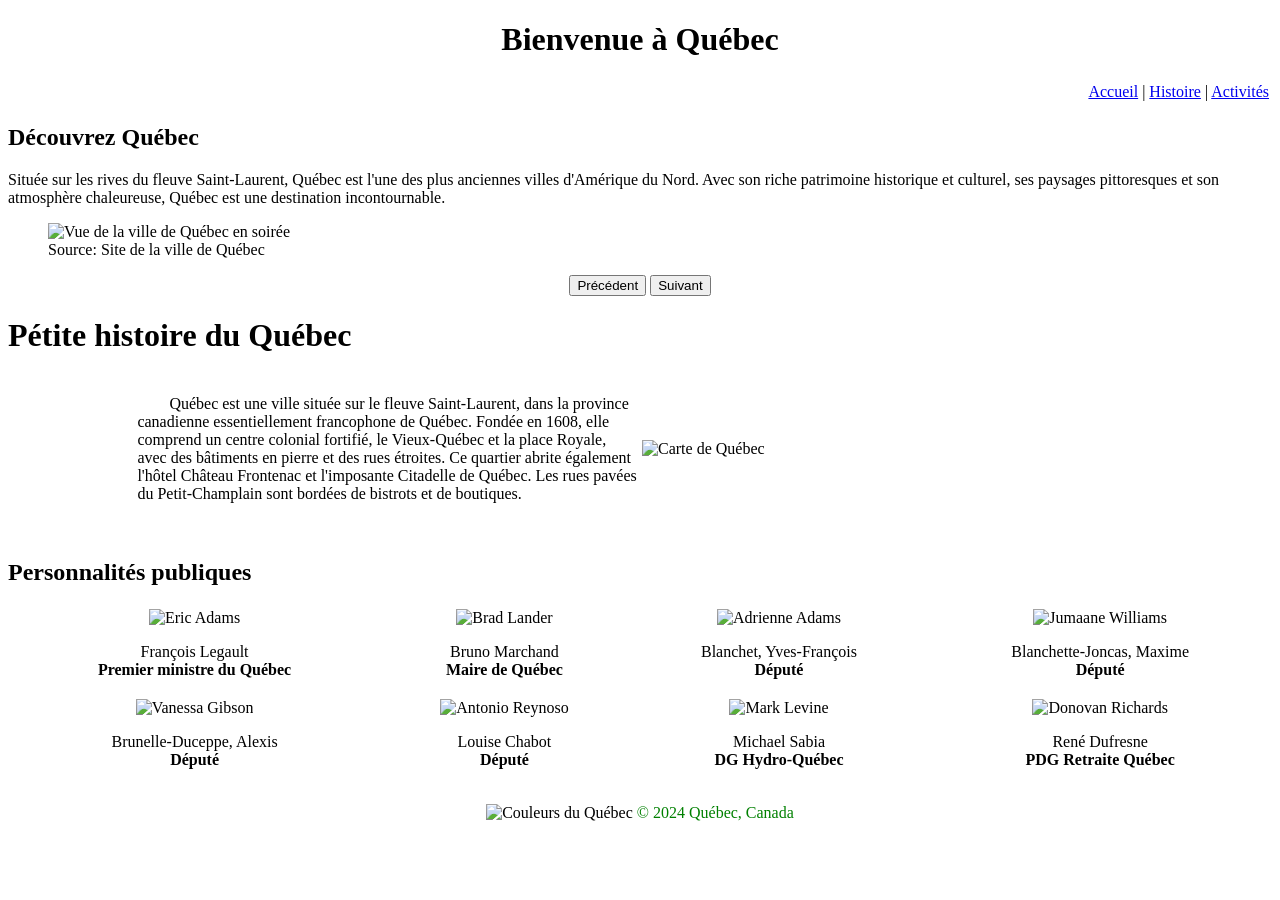
==== index.html @ cc97dfcc "Création du projet" ====
<!DOCTYPE html>
<html lang="fr">
<head>
    <meta charset="UTF-8">
    <meta name="viewport" content="width=device-width, initial-scale=1.0">
    <title>Ville de Québec - Accueil</title>
</head>
<body>

    <header>
        <center><h1>Bienvenue à Québec</h1></center>

        <!-- Menu avec liens -->
        <nav>
            <table width="100%">
                <tr>
                    <td align="right">
                        <a href="index.html">Accueil</a> |
                        <a href="histoire.html">Histoire</a> |
                        <a href="activites.html">Activités</a>
                    </td>
                </tr>
            </table>
        </nav>
    </header>

    <main>
        <section margin-left=20px;>
            <h2>Découvrez Québec</h2>
            <p>Située sur les rives du fleuve Saint-Laurent, Québec est l'une des plus anciennes villes d'Amérique du Nord. Avec son riche patrimoine historique et culturel, ses paysages pittoresques et son atmosphère chaleureuse, Québec est une destination incontournable.</p>
            <div id="slideshow">
                <figure class="slide">
                    <img src="img/paysage-nuit.jpg" alt="Vue de la ville de Québec en soirée" width="1150" height="400">
                    <figcaption>Source: Site de la ville de Québec</figcaption>
                </figure>
                <figure class="slide">
                    <img src="img/Chateau_Frontenac_Quebec_city_Canada.jpg" alt="Chateau Frontenac" width="1150" height="400">
                    <figcaption>Source: Site de la ville de québec</figcaption>
                </figure>
                <figure class="slide">
                    <img src="img/quebec-dusk.jpg" alt="Fort de Québec" width="1150" height="400">
                    <figcaption>Source: about-quebec.com</figcaption>
                </figure>
                <figure class="slide">
                    <img src="img/RuedeQuebec.jpg" alt="Rue de Québec" width="1150" height="400">
                    <figcaption>Source: quebeclemag.com</figcaption>
                </figure>
                <figure class="slide">
                    <img src="img/vieux_port_marina.jpg" alt="Vieux port de Québec" width="1150" height="400">
                    <figcaption>Source: quebec-cite.com</figcaption>
                </figure>
                <!-- Ajout des boutons pour navigation -->
                <div align="center">
                    <button onclick="previousSlide()">Précédent</button>
                    <button onclick="nextSlide()">Suivant</button>
                </div>
            </div>
        </section>

        <!-- Section des événements locaux -->
    <h1>Pétite histoire du Québec</h1>

    <table border="0" width="80%" align="center">
        <tr>
            <!-- Colonne gauche avec les filtres de recherche -->
            <td width="50%">
                <p margin-left=20px;>&nbsp;&nbsp;&nbsp;&nbsp;&nbsp;&nbsp;&nbsp;&nbsp;Québec est une ville située sur le fleuve Saint-Laurent, dans la province canadienne essentiellement francophone de Québec. Fondée en 1608, elle comprend un centre colonial fortifié, le Vieux-Québec et la place Royale, avec des bâtiments en pierre et des rues étroites. Ce quartier abrite également l'hôtel Château Frontenac et l'imposante Citadelle de Québec. Les rues pavées du Petit-Champlain sont bordées de bistrots et de boutiques.</p>
            </td>

            <!-- Colonne droite avec les événements listés -->
            <td width="50%">
                <p> <img src="img/carte-quebec-canada.jpg" alt="Carte de Québec" width="400" height="300"> </p>
            </td>
        </tr>
    </table>

    <br>
    <!-- Section des élus locaux -->
    <h2>Personnalités publiques</h2>

    <table border="0" width="100%">
        <tr>
            <td align="center">
                <img src="img/personnalites/legault.jpeg" alt="Eric Adams" width="80" height="80">
                <p>François Legault<br><b>Premier ministre du Québec</b></p>
            </td>
            <td align="center">
                <img src="img/personnalites/maire.jpeg" alt="Brad Lander" width="80" height="80">
                <p>Bruno Marchand<br><b>Maire de Québec</b></p>
            </td>
            <td align="center">
                <img src="img/personnalites/Blanchet.jpeg" alt="Adrienne Adams" width="80" height="80">
                <p>Blanchet, Yves-François<br><b>Député</b></p>
            </td>
            <td align="center">
                <img src="img/personnalites/Blanchette.jpeg" alt="Jumaane Williams" width="80" height="80">
                <p>Blanchette-Joncas, Maxime<br><b>Député</b></p>
            </td>
        </tr>
        <tr>
            <td align="center">
                <img src="img/personnalites/Brunelle.jpeg" alt="Vanessa Gibson" width="80" height="80">
                <p>Brunelle-Duceppe, Alexis<br><b>Député</b></p>
            </td>
            <td align="center">
                <img src="img/personnalites/Chabot.jpeg" alt="Antonio Reynoso" width="80" height="80">
                <p>Louise Chabot<br><b>Député</b></p>
            </td>
            <td align="center">
                <img src="img/personnalites/Michael.jpeg" alt="Mark Levine" width="80" height="80">
                <p>Michael Sabia<br><b>DG Hydro-Québec</b></p>
            </td>
            <td align="center">
                <img src="img/personnalites/Rene.jpeg" alt="Donovan Richards" width="80" height="80">
                <p>René Dufresne<br><b>PDG Retraite Québec</b></p>
            </td>
        </tr>
    </table>

    </main>

    <!-- Footer -->
    <footer>
		<p align="center" > <img src="img/drapeauquebec.png" alt="Couleurs du Québec" width="80" height="40"> <font color="green">&copy; 2024 Québec, Canada</font></p>
	</footer>


    <script>
        let index = 0;
        const slides = document.querySelectorAll('.slide');
        const totalSlides = slides.length;

        function showSlide() {
            slides.forEach((slide, i) => {
                slide.style.display = (i === index) ? 'block' : 'none';
            });
        }

        function nextSlide() {
            index = (index + 1) % totalSlides;
            showSlide();
        }

        function previousSlide() {
            index = (index - 1 + totalSlides) % totalSlides;
            showSlide();
        }

        setInterval(nextSlide, 5000); // Change d'image automatiquement toutes les 5 secondes
        showSlide(); // Affiche la première image
    </script>

</body>
</html>
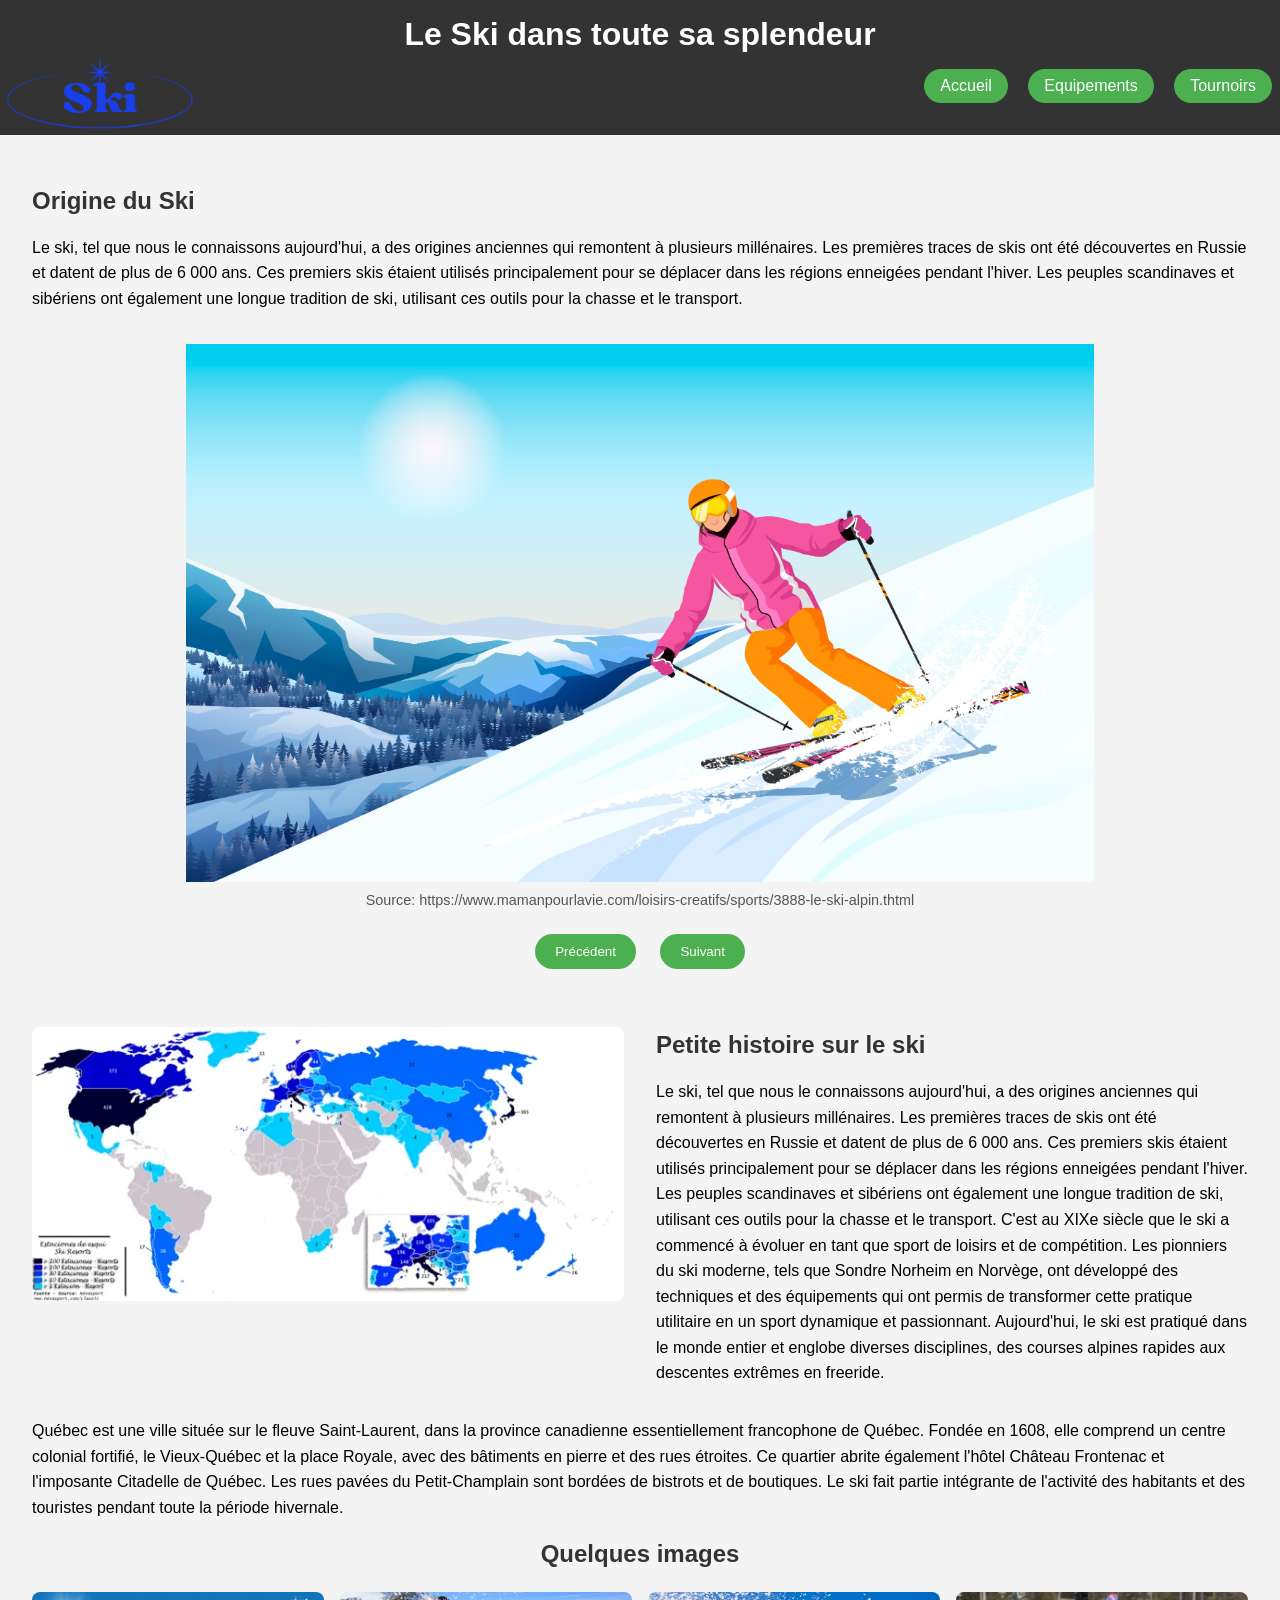
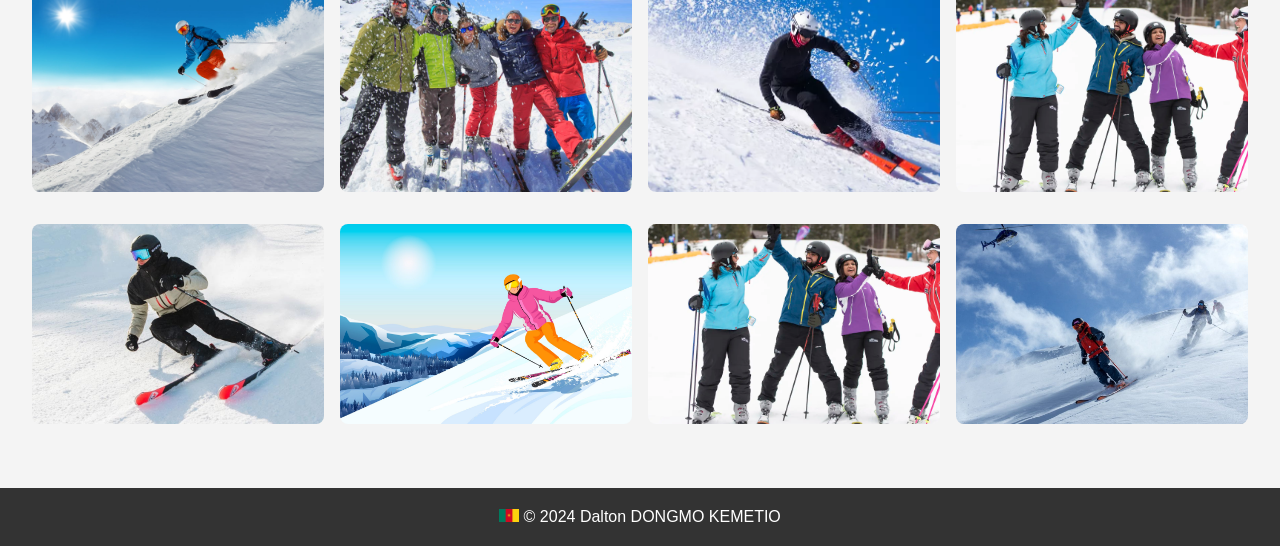
==== commit c87dc32d: "projet avec css" ====
--- a/index.html
+++ b/index.html
@@ -1,154 +1,119 @@
-<!DOCTYPE html>
-<html lang="fr">
-<head>
-    <meta charset="UTF-8">
-    <meta name="viewport" content="width=device-width, initial-scale=1.0">
-    <title>Ville de Québec - Accueil</title>
-</head>
-<body>
-
-    <header>
-        <center><h1>Bienvenue à Québec</h1></center>
-
-        <!-- Menu avec liens -->
-        <nav>
-            <table width="100%">
-                <tr>
-                    <td align="right">
-                        <a href="index.html">Accueil</a> |
-                        <a href="histoire.html">Histoire</a> |
-                        <a href="activites.html">Activités</a>
-                    </td>
-                </tr>
-            </table>
-        </nav>
-    </header>
-
-    <main>
-        <section margin-left=20px;>
-            <h2>Découvrez Québec</h2>
-            <p>Située sur les rives du fleuve Saint-Laurent, Québec est l'une des plus anciennes villes d'Amérique du Nord. Avec son riche patrimoine historique et culturel, ses paysages pittoresques et son atmosphère chaleureuse, Québec est une destination incontournable.</p>
-            <div id="slideshow">
-                <figure class="slide">
-                    <img src="img/paysage-nuit.jpg" alt="Vue de la ville de Québec en soirée" width="1150" height="400">
-                    <figcaption>Source: Site de la ville de Québec</figcaption>
-                </figure>
-                <figure class="slide">
-                    <img src="img/Chateau_Frontenac_Quebec_city_Canada.jpg" alt="Chateau Frontenac" width="1150" height="400">
-                    <figcaption>Source: Site de la ville de québec</figcaption>
-                </figure>
-                <figure class="slide">
-                    <img src="img/quebec-dusk.jpg" alt="Fort de Québec" width="1150" height="400">
-                    <figcaption>Source: about-quebec.com</figcaption>
-                </figure>
-                <figure class="slide">
-                    <img src="img/RuedeQuebec.jpg" alt="Rue de Québec" width="1150" height="400">
-                    <figcaption>Source: quebeclemag.com</figcaption>
-                </figure>
-                <figure class="slide">
-                    <img src="img/vieux_port_marina.jpg" alt="Vieux port de Québec" width="1150" height="400">
-                    <figcaption>Source: quebec-cite.com</figcaption>
-                </figure>
-                <!-- Ajout des boutons pour navigation -->
-                <div align="center">
-                    <button onclick="previousSlide()">Précédent</button>
-                    <button onclick="nextSlide()">Suivant</button>
-                </div>
-            </div>
-        </section>
-
-        <!-- Section des événements locaux -->
-    <h1>Pétite histoire du Québec</h1>
-
-    <table border="0" width="80%" align="center">
-        <tr>
-            <!-- Colonne gauche avec les filtres de recherche -->
-            <td width="50%">
-                <p margin-left=20px;>&nbsp;&nbsp;&nbsp;&nbsp;&nbsp;&nbsp;&nbsp;&nbsp;Québec est une ville située sur le fleuve Saint-Laurent, dans la province canadienne essentiellement francophone de Québec. Fondée en 1608, elle comprend un centre colonial fortifié, le Vieux-Québec et la place Royale, avec des bâtiments en pierre et des rues étroites. Ce quartier abrite également l'hôtel Château Frontenac et l'imposante Citadelle de Québec. Les rues pavées du Petit-Champlain sont bordées de bistrots et de boutiques.</p>
-            </td>
-
-            <!-- Colonne droite avec les événements listés -->
-            <td width="50%">
-                <p> <img src="img/carte-quebec-canada.jpg" alt="Carte de Québec" width="400" height="300"> </p>
-            </td>
-        </tr>
-    </table>
-
-    <br>
-    <!-- Section des élus locaux -->
-    <h2>Personnalités publiques</h2>
-
-    <table border="0" width="100%">
-        <tr>
-            <td align="center">
-                <img src="img/personnalites/legault.jpeg" alt="Eric Adams" width="80" height="80">
-                <p>François Legault<br><b>Premier ministre du Québec</b></p>
-            </td>
-            <td align="center">
-                <img src="img/personnalites/maire.jpeg" alt="Brad Lander" width="80" height="80">
-                <p>Bruno Marchand<br><b>Maire de Québec</b></p>
-            </td>
-            <td align="center">
-                <img src="img/personnalites/Blanchet.jpeg" alt="Adrienne Adams" width="80" height="80">
-                <p>Blanchet, Yves-François<br><b>Député</b></p>
-            </td>
-            <td align="center">
-                <img src="img/personnalites/Blanchette.jpeg" alt="Jumaane Williams" width="80" height="80">
-                <p>Blanchette-Joncas, Maxime<br><b>Député</b></p>
-            </td>
-        </tr>
-        <tr>
-            <td align="center">
-                <img src="img/personnalites/Brunelle.jpeg" alt="Vanessa Gibson" width="80" height="80">
-                <p>Brunelle-Duceppe, Alexis<br><b>Député</b></p>
-            </td>
-            <td align="center">
-                <img src="img/personnalites/Chabot.jpeg" alt="Antonio Reynoso" width="80" height="80">
-                <p>Louise Chabot<br><b>Député</b></p>
-            </td>
-            <td align="center">
-                <img src="img/personnalites/Michael.jpeg" alt="Mark Levine" width="80" height="80">
-                <p>Michael Sabia<br><b>DG Hydro-Québec</b></p>
-            </td>
-            <td align="center">
-                <img src="img/personnalites/Rene.jpeg" alt="Donovan Richards" width="80" height="80">
-                <p>René Dufresne<br><b>PDG Retraite Québec</b></p>
-            </td>
-        </tr>
-    </table>
-
-    </main>
-
-    <!-- Footer -->
-    <footer>
-		<p align="center" > <img src="img/drapeauquebec.png" alt="Couleurs du Québec" width="80" height="40"> <font color="green">&copy; 2024 Québec, Canada</font></p>
-	</footer>
-
-
-    <script>
-        let index = 0;
-        const slides = document.querySelectorAll('.slide');
-        const totalSlides = slides.length;
-
-        function showSlide() {
-            slides.forEach((slide, i) => {
-                slide.style.display = (i === index) ? 'block' : 'none';
-            });
-        }
-
-        function nextSlide() {
-            index = (index + 1) % totalSlides;
-            showSlide();
-        }
-
-        function previousSlide() {
-            index = (index - 1 + totalSlides) % totalSlides;
-            showSlide();
-        }
-
-        setInterval(nextSlide, 5000); // Change d'image automatiquement toutes les 5 secondes
-        showSlide(); // Affiche la première image
-    </script>
-
-</body>
-</html>
+<!DOCTYPE html>
+<html lang="fr">
+<head>
+    <meta charset="UTF-8">
+    <meta name="viewport" content="width=device-width, initial-scale=1.0">
+    <title>Le Ski dans toute sa splendeur</title>
+    <link rel="stylesheet" href="css/styles.css">
+    <link rel="stylesheet" href="css/print.css" media="print">
+</head>
+<body>
+
+    <header>
+        <h1 align="center">Le Ski dans toute sa splendeur</h1>
+        <img src="img/logo-ski.png" alt="logo-ski" align="left" width="200" height="160">
+        <nav>
+            <div class="menu">
+                <a href="index.html" class="menu-button">Accueil</a>
+                <a href="equipements.html" class="menu-button">Equipements</a>
+                <a href="tournois.html" class="menu-button">Tournoirs</a>
+            </div>
+        </nav>
+    </header>
+
+    <main>
+        <section>
+            <h2>Origine du Ski</h2>
+            <p>Le ski, tel que nous le connaissons aujourd'hui, a des origines anciennes qui remontent à plusieurs millénaires. Les premières traces de skis ont été découvertes en Russie et datent de plus de 6 000 ans. Ces premiers skis étaient utilisés principalement pour se déplacer dans les régions enneigées pendant l'hiver. Les peuples scandinaves et sibériens ont également une longue tradition de ski, utilisant ces outils pour la chasse et le transport.</p>
+            <div id="slideshow">
+                <figure class="slide">
+                    <img src="img/Advanced-Skiing-scaled.jpg" alt="Vue de la ville de Québec en soirée" >
+                    <figcaption>Source: https://www.mamanpourlavie.com/loisirs-creatifs/sports/3888-le-ski-alpin.thtml</figcaption>
+                </figure>
+                <figure class="slide">
+                    <img src="img/1st-timer-guide-to-ski-snowboard.jpg" alt="Chateau Frontenac" >
+                    <figcaption>Source: https://www.skisnowvalley.com/learn-to-ski/1st-timer-guide/</figcaption>
+                </figure>
+                <figure class="slide">
+                    <img src="img/Atlin-Heli-Ski-Emilie-Thibeault-Maloney-1280x770-1.jpg" alt="Fort de Québec" >
+                    <figcaption>Source: https://salutcanada.ca/listings/atlin-heli-ski-ltd/</figcaption>
+                </figure>
+                <figure class="slide">
+                    <img src="img/les-differents-types-de-skis-conseils.jpg" alt="Rue de Québec" >
+                    <figcaption>Source: https://fr.prosneige.fr/info/les-differents-types-de-skis/</figcaption>
+                </figure>
+                <figure class="slide">
+                    <img src="img/Ski-alpin-et-preparation-physique.jpg" alt="Vieux port de Québec" >
+                    <figcaption>Source: https://oppq.qc.ca/blogue/ski-alpin-et-preparation-physique/</figcaption>
+                </figure>
+                <!-- Ajout des boutons pour navigation -->
+                <div>
+                    <button onclick="previousSlide()">Précédent</button>
+                    <button onclick="nextSlide()">Suivant</button>
+                </div>
+            </div>
+        </section>
+
+        <section>
+            <div class="two-columns">
+                <!-- Colonne gauche avec l'image -->
+                <div class="column-left">
+                    <p><img src="img/carte-ski.jpg" alt="Carte du monde montrant les zones où le ski est pratiqué" width="800" height="300"></p>
+                </div>
+                <!-- Colonne droite avec le texte -->
+                <div class="column-right">
+                    <h2>Petite histoire sur le ski</h2>
+                    <p>Le ski, tel que nous le connaissons aujourd'hui, a des origines anciennes qui remontent à plusieurs millénaires. Les premières traces de skis ont été découvertes en Russie et datent de plus de 6 000 ans. Ces premiers skis étaient utilisés principalement pour se déplacer dans les régions enneigées pendant l'hiver. Les peuples scandinaves et sibériens ont également une longue tradition de ski, utilisant ces outils pour la chasse et le transport. C'est au XIXe siècle que le ski a commencé à évoluer en tant que sport de loisirs et de compétition. Les pionniers du ski moderne, tels que Sondre Norheim en Norvège, ont développé des techniques et des équipements qui ont permis de transformer cette pratique utilitaire en un sport dynamique et passionnant. Aujourd'hui, le ski est pratiqué dans le monde entier et englobe diverses disciplines, des courses alpines rapides aux descentes extrêmes en freeride.</p>
+                </div>
+            </div>
+            <p>Québec est une ville située sur le fleuve Saint-Laurent, dans la province canadienne essentiellement francophone de Québec. Fondée en 1608, elle comprend un centre colonial fortifié, le Vieux-Québec et la place Royale, avec des bâtiments en pierre et des rues étroites. Ce quartier abrite également l'hôtel Château Frontenac et l'imposante Citadelle de Québec. Les rues pavées du Petit-Champlain sont bordées de bistrots et de boutiques. Le ski fait partie intégrante de l'activité des habitants et des touristes pendant toute la période hivernale.</p>
+        </section>
+
+        <section id="images-container">
+            <h2>Quelques images</h2>
+            <div>
+                <img src="img/Ski-alpin-et-preparation-physique.jpg" alt="Préparation physique pour le ski alpin"> 
+                <img src="img/les-differents-types-de-skis-conseils.jpg" alt="Différents types de skis">
+                <img src="img/blue-mountain-resort-skiing.jpg" alt="Station de ski Blue Mountain">
+                <img src="img/1st-timer-guide-to-ski-snowboard.jpg" alt="Guide pour les débutants en ski et snowboard">
+            </div>
+            <div>
+                <img src="img/m-header-ski-alpin.jpg" alt="Ski alpin">
+                <img src="img/Advanced-Skiing-scaled.jpg" alt="Ski avancé">
+                <img src="img/1st-timer-guide-to-ski-snowboard.jpg" alt="Guide pour les débutants en ski et snowboard">
+                <img src="img/Atlin-Heli-Ski-Emilie-Thibeault-Maloney-1280x770-1.jpg" alt="Guide pour les débutants en ski et snowboard">
+            </div>
+        </section>
+    </main>
+
+    <footer>
+        <p><img src="img/cmr.png" alt="Couleurs du Cameroun" width="20" height="12"> &copy; 2024 Dalton DONGMO KEMETIO</p>
+    </footer>
+
+    <script>
+        let index = 0;
+        const slides = document.querySelectorAll('.slide');
+        const totalSlides = slides.length;
+
+        function showSlide() {
+            slides.forEach((slide, i) => {
+                slide.style.display = (i === index) ? 'block' : 'none';
+            });
+        }
+
+        function nextSlide() {
+            index = (index + 1) % totalSlides;
+            showSlide();
+        }
+
+        function previousSlide() {
+            index = (index - 1 + totalSlides) % totalSlides;
+            showSlide();
+        }
+
+        setInterval(nextSlide, 5000); // Change d'image automatiquement toutes les 5 secondes
+        showSlide(); // Affiche la première image
+    </script>
+
+</body>
+</html>
--- a/css/styles.css
+++ b/css/styles.css
@@ -0,0 +1,201 @@
+/* Fichier CSS pour l'affichage à l'écran */
+
+body {
+    font-family: Arial, sans-serif;
+    margin: 0;
+    padding: 0;
+    background-color: #f4f4f4;
+}
+
+header, footer {
+    background-color: #333;
+    color: white;
+    text-align: center;
+    padding: 1em 0;
+}
+
+header h1, footer p {
+    margin: 0;
+}
+
+nav div {
+    margin: 0.5em 0;
+    text-align: right;
+}
+
+nav a {
+    color: white;
+    text-decoration: none;
+    padding: 0.5em 1em;           /* Ajustement du padding pour le bouton */
+    margin: 0.5em;                /* Espacement entre les boutons */
+    background-color: #4CAF50;    /* Couleur de fond */
+    border-radius: 25px;          /* Bords arrondis */
+    font-size: 16px;              /* Taille de la police */
+    display: inline-block;        /* Pour les rendre des éléments en ligne */
+    transition: background-color 0.3s ease, transform 0.2s ease;
+}
+
+nav a:hover {
+    background-color: #45a049;    /* Changer la couleur au survol */
+    transform: scale(1.1);         /* Agrandir légèrement le bouton au survol */
+}
+
+main {
+    padding: 2em;
+}
+
+h2 {
+    color: #333;
+}
+
+h3 {
+    color: #555;
+}
+
+p {
+    line-height: 1.6;
+}
+
+img {
+    max-width: 100%;
+    height: auto;
+}
+
+button {
+    background-color: #008CBA;
+    color: white;
+    border: none;
+    padding: 0.5em 1em;
+    margin: 0.5em;
+    cursor: pointer;
+    border-radius: 4px;
+}
+
+button:hover {
+    background-color: #005f6b;
+}
+
+/* Mise à jour pour le diaporama */
+#slideshow {
+    width: 100%;
+    display: flex;
+    justify-content: center;
+    align-items: center;
+    flex-direction: column;
+    text-align: center;
+}
+
+#slideshow .slide img {
+    width: 80%; /* L'image prend 80% de la largeur de l'écran */
+    height: 1900; /* Conserver les proportions de l'image */
+    display: block; /* Permet de centrer l'image */
+    margin: 0 auto; /* Centrer l'image horizontalement */
+}
+
+/* Boutons de navigation du diaporama */
+#slideshow button {
+    background-color: #4CAF50;
+    color: white;
+    padding: 10px 20px;
+    border: none;
+    border-radius: 25px;
+    cursor: pointer;
+    margin: 10px;
+}
+
+#slideshow button:hover {
+    background-color: #45a049;
+}
+
+/* Facultatif : ajout d'un espace autour de la légende */
+figcaption {
+    font-size: 0.9em;
+    color: #555;
+    margin-top: 10px;
+}
+
+.equipment-nav div {
+    display: flex;
+    justify-content: center;
+    align-items: center;
+    flex-wrap: nowrap; /* Pour rester sur une ligne */
+    gap: 1em;
+}
+
+.equipment-nav .equipment-image {
+    width: 200px;
+    height: 150px;
+    object-fit: cover;
+    border-radius: 10px;
+}
+
+.equipment-info {
+    display: flex;
+    align-items: center;
+    gap: 1em; /* Espace entre les deux */
+}
+
+.equipment-info p {
+    flex: 1;
+    width: 50%;
+    margin: 0; /* Optionnel : enlève l'espace par défaut */
+}
+
+.equipment-info .equipment-image-container {
+    flex: 1;
+    width: 50%;
+    display: flex;
+    justify-content: center; /* Centre l'image dans son conteneur */
+}
+
+.equipment-info .equipment-image {
+    max-width: 100%;
+    height: auto;
+    border-radius: 8px;
+}
+
+.slideshow-image {
+    width: 400px;       /* Largeur fixe pour toutes les images du slideshow */
+    height: 250px;      /* Hauteur fixe pour toutes les images du slideshow */
+    object-fit: cover;  /* Ajuster l'image sans déformation */
+    border-radius: 10px; /* Coins arrondis pour un style plus doux */
+    margin-bottom: 1em; /* Espace entre l'image et le texte */
+}
+
+.two-columns {
+    display: flex;
+    flex-wrap: wrap;         /* Permet de passer en colonne sur petit écran */
+    gap: 2em;                /* Espace entre les colonnes */
+    align-items: flex-start; /* Aligner le haut des colonnes */
+    margin-top: 2em;
+}
+
+.column-left, .column-right {
+    flex: 1;                 /* Chaque colonne prend la moitié de l'espace */
+    min-width: 300px;        /* Largeur minimale pour éviter les colonnes trop étroites */
+}
+
+.column-left img {
+    width: 100%;             /* Pour que l’image s’ajuste à la colonne */
+    height: auto;
+    border-radius: 8px;
+}
+
+section#images-container h2 {
+    text-align: center; /* Centrer le titre */
+    margin-bottom: 1em;
+}
+
+section#images-container div {
+    display: grid;
+    grid-template-columns: repeat(4, 1fr); /* 4 colonnes égales */
+    gap: 1em; /* Espace entre les images */
+    margin-bottom: 2em;
+}
+
+section#images-container img {
+    width: 100%; /* Les images remplissent la colonne */
+    height: 200px; /* Hauteur fixe pour toutes les images */
+    object-fit: cover; /* Garde les proportions et découpe si nécessaire */
+    border-radius: 8px; /* Bords arrondis pour les images */
+}
--- a/css/print.css
+++ b/css/print.css
@@ -0,0 +1,32 @@
+/* Fichier CSS pour l'impression */
+
+body {
+    font-family: Arial, sans-serif;
+    margin: 0;
+    padding: 0;
+    color: black;
+    background-color: white;
+}
+
+header, footer, nav, button {
+    display: none;
+}
+
+h1, h2, h3 {
+    margin: 0.5em 0;
+    font-weight: bold;
+}
+
+p {
+    margin: 0.5em 0;
+    line-height: 1.4;
+}
+
+img {
+    max-width: 100%;
+    height: auto;
+}
+
+main {
+    padding: 1em;
+}
